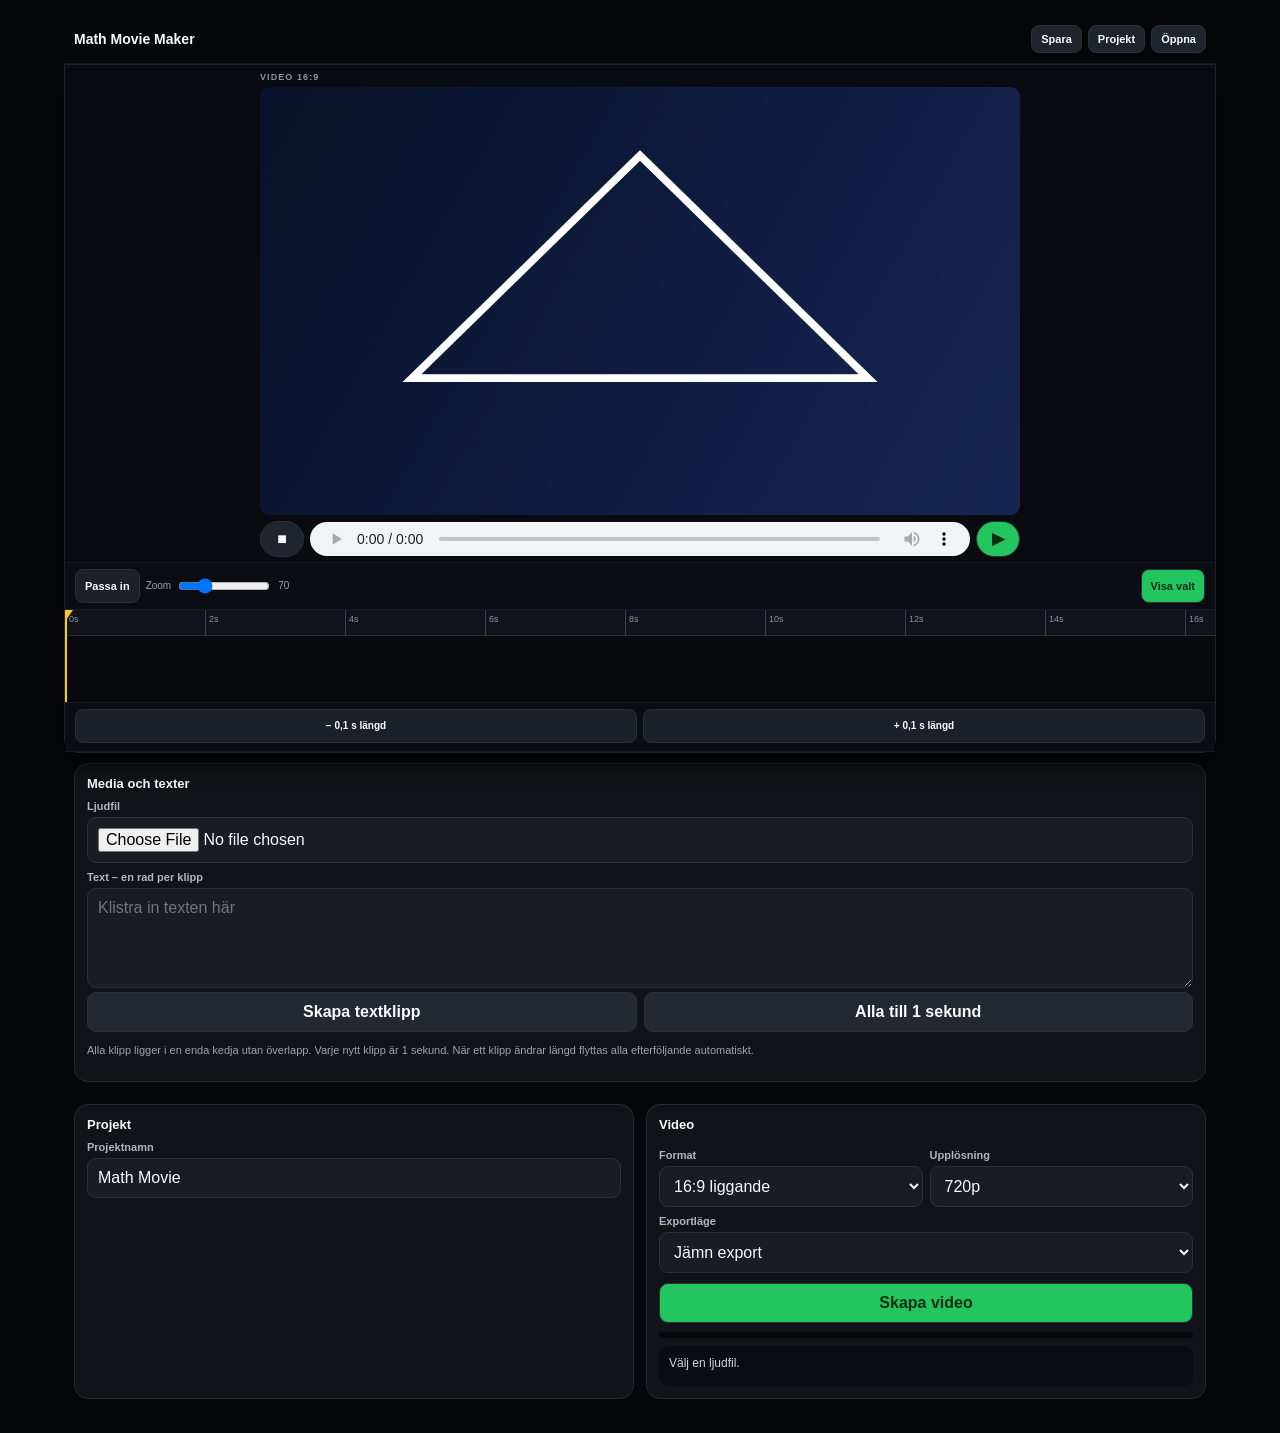
==== editor.html @ 7b9f649a "Update sequential timeline controls" ====
<!doctype html>
<html lang="sv">
<head>
<meta charset="utf-8">
<meta name="viewport" content="width=device-width,initial-scale=1,viewport-fit=cover,user-scalable=no">
<meta name="theme-color" content="#05070b">
<title>Math Movie Maker</title>
<link rel="stylesheet" href="styles.css?v=5">
</head>
<body>
<main>
<header class="topbar"><div class="brand">Math Movie Maker</div><div class="top-actions"><button id="saveLocal">Spara</button><button id="downloadProject">Projekt</button><button id="openProject">Öppna</button></div></header>
<input id="projectFile" type="file" accept=".json,application/json" hidden>
<section class="sticky-studio">
<div class="preview-panel">
<div class="format-badge">VIDEO 16:9</div>
<div class="preview"><canvas id="canvas" width="1280" height="720"></canvas></div>
<div class="transport"><button id="stopBtn">■</button><audio id="audio" controls preload="metadata"></audio><button id="previewBtn" class="primary">▶</button></div>
</div>
<div class="timeline-card">
<div class="timeline-toolbar"><button id="fitTimeline">Passa in</button><label class="zoom-label">Zoom<input id="timelineZoom" type="range" min="35" max="180" value="70"></label><span id="zoomValue">70</span><span class="spacer"></span><button id="markTime" class="primary">Visa valt</button></div>
<div id="timelineShell" class="timeline-shell"><div id="timeline" class="timeline"><div id="ruler" class="ruler"></div><div id="track" class="track"></div><div id="playhead" class="playhead"></div></div></div>
<div class="nudge"><button data-nudge="-0.1">− 0,1 s längd</button><button data-nudge="0.1">+ 0,1 s längd</button><button data-edge="start">Start här</button><button data-edge="end">Slut här</button></div>
</div>
</section>
<section class="panel-stack">
<div class="card"><h2>Media och texter</h2><label for="audioFile">Ljudfil</label><input id="audioFile" type="file" accept=".mp3,.wav,.m4a,.aac,audio/*"><label>Text – en rad per klipp</label><textarea id="lyrics" placeholder="Klistra in texten här"></textarea><div class="two"><button id="makeRows">Skapa textklipp</button><button id="resetTimes">Alla till 1 sekund</button></div><p class="small">Alla klipp ligger i en enda kedja utan överlapp. Varje nytt klipp är 1 sekund. När ett klipp ändrar längd flyttas alla efterföljande automatiskt.</p><div id="timingList" class="timing-list"></div></div>
<div class="card"><h2>Projekt</h2><label>Projektnamn</label><input id="projectName" value="Math Movie"></div>
<div class="card"><h2>Video</h2><div class="two"><div><label>Format</label><select id="ratio"><option value="16:9" selected>16:9 liggande</option></select></div><div><label>Upplösning</label><select id="quality"><option value="720">720p</option><option value="1080">1080p</option></select></div></div><label>Exportläge</label><select id="exportMode"><option value="smooth">Jämn export</option><option value="quality">Högsta kvalitet</option></select><button id="renderBtn" class="primary export-btn">Skapa video</button><div class="progress"><div id="bar"></div></div><div id="status" class="status">Välj en ljudfil.</div><a id="download" class="download">Ladda ner video</a></div>
</section>
</main>
<script src="app.js?v=5"></script>
</body>
</html>
---- styles.css ----
:root{--bg:#05070b;--panel:#111318;--panel2:#191c23;--line:#2b3039;--text:#f8fafc;--muted:#9ca3af;--green:#22c55e;--blue:#2563eb;--yellow:#facc15}*{box-sizing:border-box;-webkit-tap-highlight-color:transparent}html,body{margin:0;min-height:100%;background:var(--bg);color:var(--text);font-family:-apple-system,BlinkMacSystemFont,"Segoe UI",sans-serif}body{overflow-x:hidden}button,input,select,textarea{font:inherit;color:var(--text)}button{border:0;cursor:pointer}main{max-width:980px;margin:auto;padding-bottom:calc(80px + env(safe-area-inset-bottom))}.topbar{position:sticky;top:0;z-index:80;height:50px;padding:env(safe-area-inset-top) 10px 0;background:#05070bf5;backdrop-filter:blur(16px);display:flex;align-items:center;justify-content:space-between;border-bottom:1px solid #171a20}.brand{font-size:14px;font-weight:800}.top-actions{display:flex;gap:6px}.top-actions button{background:#20242c;border:1px solid var(--line);border-radius:8px;padding:7px 9px;font-size:11px;font-weight:750}.sticky-studio{position:sticky;top:50px;z-index:60;background:#090b10;box-shadow:0 10px 25px #000b}.preview-panel{padding:7px 10px 5px}.format-badge{font-size:9px;font-weight:800;letter-spacing:.12em;color:#8d95a3;margin:0 0 5px}.preview{width:100%;aspect-ratio:16/9;display:flex;background:#000;border-radius:9px;overflow:hidden}.preview canvas{width:100%;height:100%;display:block}.transport{display:grid;grid-template-columns:44px 1fr 44px;gap:6px;align-items:center;margin-top:6px}.transport button{height:36px;border-radius:18px;background:#20242c;border:1px solid var(--line);font-weight:800}.transport .primary{background:#fff;color:#090b10}.transport audio{width:100%;height:34px}.timeline-card{padding:6px 0 8px;background:#0b0d12;border-top:1px solid #171a20;border-bottom:1px solid #171a20}.timeline-toolbar{display:flex;align-items:center;gap:6px;padding:0 10px 6px}.timeline-toolbar button{height:34px;border-radius:8px;background:#1c2028;border:1px solid var(--line);padding:0 9px;font-size:11px;font-weight:700}.timeline-toolbar .spacer{flex:1}.zoom-label{display:flex;align-items:center;gap:5px;font-size:10px;color:var(--muted)}.zoom-label input{width:92px}.timeline-toolbar #zoomValue{font-size:10px;color:var(--muted);min-width:22px}.timeline-shell{overflow-x:auto;overflow-y:hidden;background:#07090d;border-top:1px solid #171a20;border-bottom:1px solid #171a20;touch-action:pan-x;-webkit-overflow-scrolling:touch}.timeline{position:relative;height:92px;min-width:100%;user-select:none}.ruler{position:absolute;inset:0 0 auto;height:26px;background:#101319;border-bottom:1px solid #292d35}.tick{position:absolute;top:0;height:26px;border-left:1px solid #374151;color:#8d95a3;font-size:9px;padding:4px 0 0 3px}.track{position:absolute;inset:26px 0 0}.cue-block{position:absolute;height:52px;border-radius:7px;background:#2f6df6;border:1px solid #79a4ff;box-shadow:0 4px 12px #0007;overflow:hidden;touch-action:none;min-width:34px}.cue-block.selected{outline:3px solid #fff;z-index:12}.cue-label{position:absolute;inset:0 28px 0 10px;display:flex;align-items:center;font-size:11px;font-weight:750;white-space:nowrap;overflow:hidden;text-overflow:ellipsis;pointer-events:none}.handle{position:absolute;top:0;bottom:0;width:28px;background:#ffffff32;z-index:2}.handle:after{content:"";position:absolute;top:13px;bottom:13px;width:4px;border-radius:3px;background:#fff}.handle.right{right:0}.handle.right:after{left:9px}.playhead{position:absolute;top:0;bottom:0;width:2px;background:var(--yellow);z-index:20;pointer-events:none}.playhead:before{content:"";position:absolute;top:0;left:-6px;border-left:7px solid transparent;border-right:7px solid transparent;border-top:10px solid var(--yellow)}.nudge{display:grid;grid-template-columns:1fr 1fr;gap:6px;padding:6px 10px 0}.nudge button{min-height:34px;background:#1c2028;border:1px solid var(--line);border-radius:8px;font-size:10px;font-weight:700}.panel-stack{padding:10px}.card{background:var(--panel);border:1px solid #252a32;border-radius:14px;padding:12px;margin-bottom:10px}.card h2{font-size:13px;margin:0 0 9px}.card label{display:block;font-size:11px;font-weight:700;color:#aeb5c0;margin:8px 0 5px}.card input,.card select,.card textarea{width:100%;border:1px solid var(--line);border-radius:9px;background:var(--panel2);padding:10px}.card textarea{min-height:100px;resize:vertical}.two{display:grid;grid-template-columns:1fr 1fr;gap:7px}.primary{background:var(--green)!important;color:#052e16!important}.card button{width:100%;min-height:40px;border-radius:9px;background:#232831;border:1px solid var(--line);font-weight:750;padding:8px}.small{color:var(--muted);font-size:11px;line-height:1.4}.timing-list{display:grid;gap:8px;margin-top:10px}.timing-row{border:1px solid #2b3039;background:#171b22;border-radius:12px;padding:9px}.timing-row.selected{outline:2px solid #fff}.row-title{display:grid;grid-template-columns:30px 1fr;gap:7px;align-items:center}.row-number{height:30px;border-radius:8px;background:#232831;display:grid;place-items:center;font-size:11px;font-weight:800;color:#9fb3cc}.row-title input{font-weight:700}.time-grid{display:grid;grid-template-columns:repeat(3,1fr);gap:6px;margin-top:7px}.time-grid label,.scene-wrap label{margin:0 0 4px;font-size:10px}.time-grid input{padding:8px}.time-grid input[readonly]{opacity:.65}.scene-wrap{margin-top:7px}.row-actions{display:grid;grid-template-columns:1fr 1fr 1.3fr;gap:6px;margin-top:7px}.row-actions button{min-height:36px;font-size:10px}.jump-btn{background:#2f6df6!important}.status{background:#090c12;border-radius:9px;padding:10px;min-height:40px;color:#cbd5e1;font-size:12px;margin-top:8px}.progress{height:6px;background:#05070b;border-radius:20px;overflow:hidden;margin-top:9px}.progress div{height:100%;width:0;background:var(--green)}.download{display:none;background:var(--blue);color:#fff;text-decoration:none;text-align:center;padding:12px;border-radius:9px;margin-top:8px;font-weight:750}.export-btn{margin-top:10px}@media(max-width:500px){.sticky-studio{top:50px}.preview-panel{padding-top:6px}.timeline-toolbar #fitTimeline{display:none}.zoom-label input{width:76px}.top-actions button:first-child{display:none}.panel-stack{padding-top:12px}}@media(min-width:901px){main{max-width:1180px;padding:14px}.topbar{border-radius:14px 14px 0 0}.sticky-studio{top:14px;border:1px solid #20242c;border-radius:0 0 14px 14px}.preview-panel{max-width:780px;margin:auto}.panel-stack{display:grid;grid-template-columns:1fr 1fr;gap:12px}.panel-stack .card:first-child{grid-column:1/-1}}
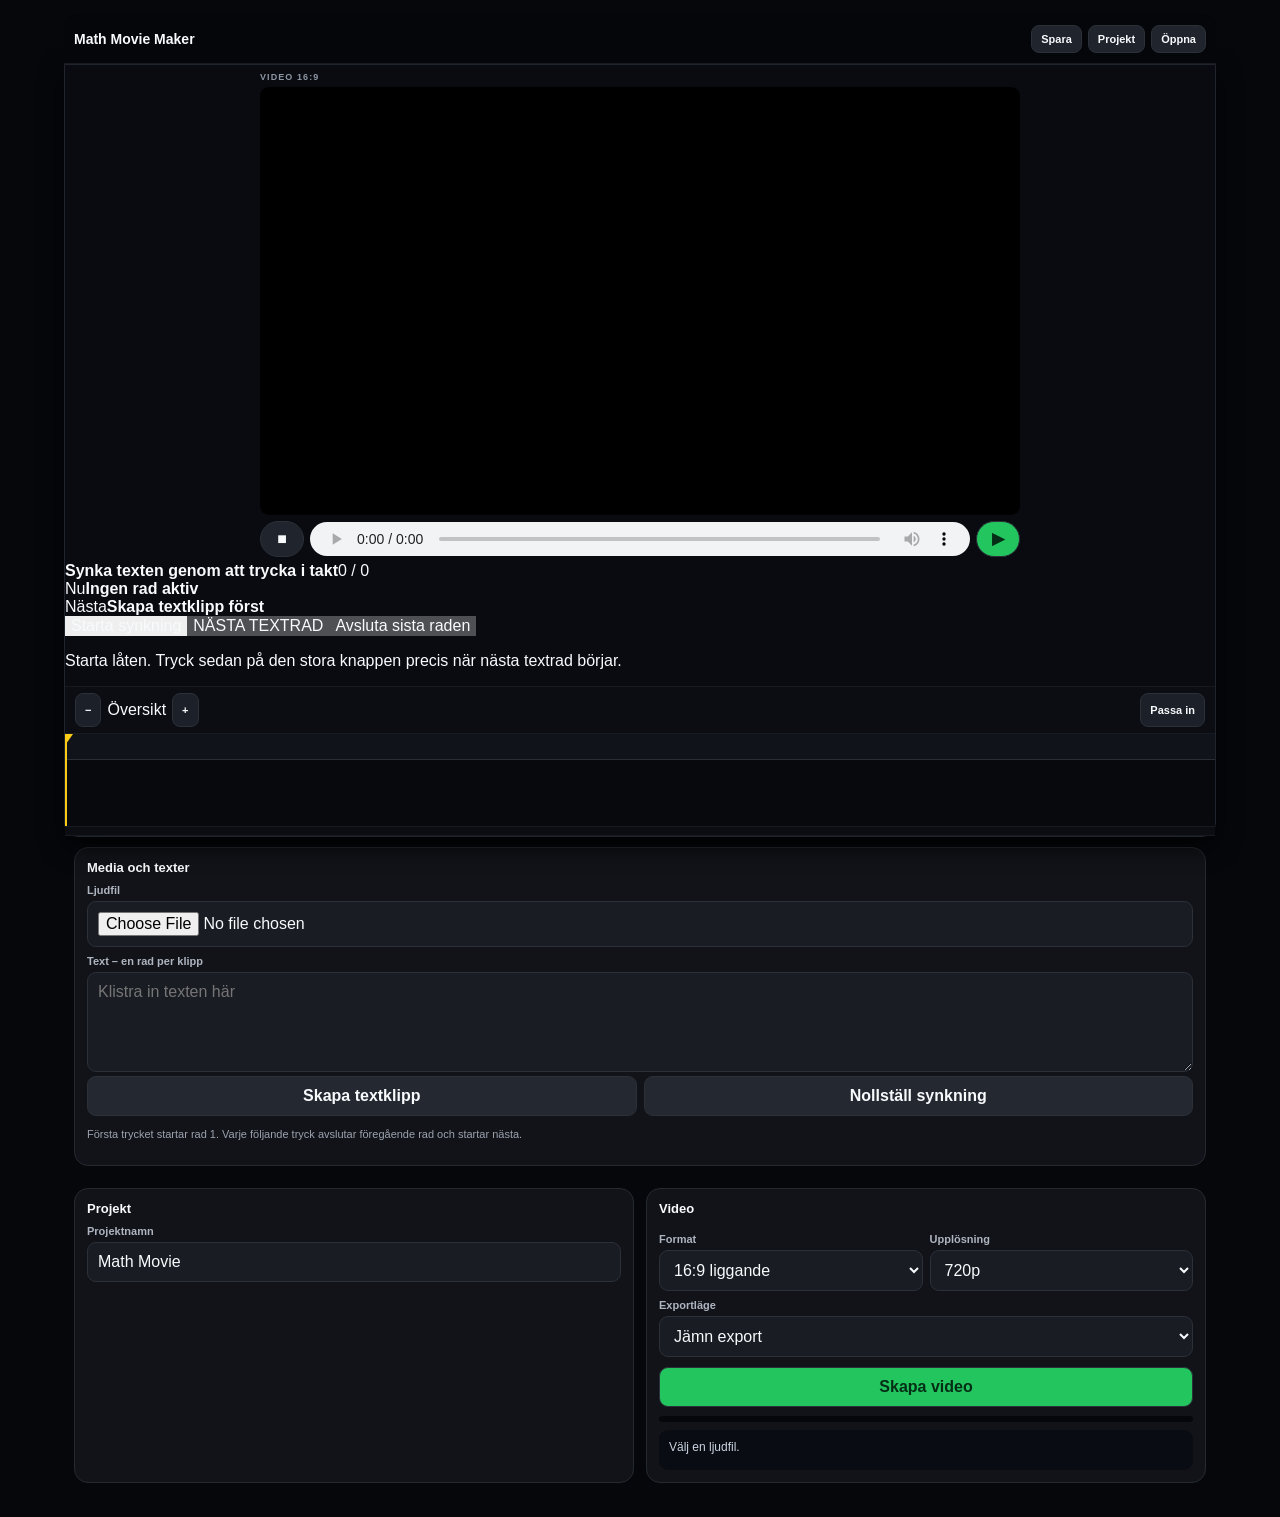
==== commit d06e0401: "Add tap-to-sync subtitle workflow" ====
--- a/editor.html
+++ b/editor.html
@@ -5,7 +5,7 @@
 <meta name="viewport" content="width=device-width,initial-scale=1,viewport-fit=cover,user-scalable=no">
 <meta name="theme-color" content="#05070b">
 <title>Math Movie Maker</title>
-<link rel="stylesheet" href="styles.css?v=5">
+<link rel="stylesheet" href="styles.css?v=6">
 </head>
 <body>
 <main>
@@ -17,18 +17,24 @@
 <div class="preview"><canvas id="canvas" width="1280" height="720"></canvas></div>
 <div class="transport"><button id="stopBtn">■</button><audio id="audio" controls preload="metadata"></audio><button id="previewBtn" class="primary">▶</button></div>
 </div>
+<div class="sync-panel">
+<div class="sync-head"><strong>Synka texten genom att trycka i takt</strong><span id="syncCount">0 / 0</span></div>
+<div class="sync-now"><span>Nu</span><b id="currentLine">Ingen rad aktiv</b></div>
+<div class="sync-next"><span>Nästa</span><b id="nextLine">Skapa textklipp först</b></div>
+<div class="sync-actions"><button id="startSync">Starta synkning</button><button id="tapNext" class="tap-button" disabled>NÄSTA TEXTRAD</button><button id="finishSync" disabled>Avsluta sista raden</button></div>
+<p class="sync-help">Starta låten. Tryck sedan på den stora knappen precis när nästa textrad börjar.</p>
+</div>
 <div class="timeline-card">
-<div class="timeline-toolbar"><button id="fitTimeline">Passa in</button><label class="zoom-label">Zoom<input id="timelineZoom" type="range" min="35" max="180" value="70"></label><span id="zoomValue">70</span><span class="spacer"></span><button id="markTime" class="primary">Visa valt</button></div>
+<div class="timeline-toolbar"><button id="zoomOut">−</button><span>Översikt</span><button id="zoomIn">+</button><span class="spacer"></span><button id="fitTimeline">Passa in</button></div>
 <div id="timelineShell" class="timeline-shell"><div id="timeline" class="timeline"><div id="ruler" class="ruler"></div><div id="track" class="track"></div><div id="playhead" class="playhead"></div></div></div>
-<div class="nudge"><button data-nudge="-0.1">− 0,1 s längd</button><button data-nudge="0.1">+ 0,1 s längd</button><button data-edge="start">Start här</button><button data-edge="end">Slut här</button></div>
 </div>
 </section>
 <section class="panel-stack">
-<div class="card"><h2>Media och texter</h2><label for="audioFile">Ljudfil</label><input id="audioFile" type="file" accept=".mp3,.wav,.m4a,.aac,audio/*"><label>Text – en rad per klipp</label><textarea id="lyrics" placeholder="Klistra in texten här"></textarea><div class="two"><button id="makeRows">Skapa textklipp</button><button id="resetTimes">Alla till 1 sekund</button></div><p class="small">Alla klipp ligger i en enda kedja utan överlapp. Varje nytt klipp är 1 sekund. När ett klipp ändrar längd flyttas alla efterföljande automatiskt.</p><div id="timingList" class="timing-list"></div></div>
+<div class="card"><h2>Media och texter</h2><label for="audioFile">Ljudfil</label><input id="audioFile" type="file" accept=".mp3,.wav,.m4a,.aac,audio/*"><label>Text – en rad per klipp</label><textarea id="lyrics" placeholder="Klistra in texten här"></textarea><div class="two"><button id="makeRows">Skapa textklipp</button><button id="resetTimes">Nollställ synkning</button></div><p class="small">Första trycket startar rad 1. Varje följande tryck avslutar föregående rad och startar nästa.</p><div id="timingList" class="timing-list"></div></div>
 <div class="card"><h2>Projekt</h2><label>Projektnamn</label><input id="projectName" value="Math Movie"></div>
 <div class="card"><h2>Video</h2><div class="two"><div><label>Format</label><select id="ratio"><option value="16:9" selected>16:9 liggande</option></select></div><div><label>Upplösning</label><select id="quality"><option value="720">720p</option><option value="1080">1080p</option></select></div></div><label>Exportläge</label><select id="exportMode"><option value="smooth">Jämn export</option><option value="quality">Högsta kvalitet</option></select><button id="renderBtn" class="primary export-btn">Skapa video</button><div class="progress"><div id="bar"></div></div><div id="status" class="status">Välj en ljudfil.</div><a id="download" class="download">Ladda ner video</a></div>
 </section>
 </main>
-<script src="app.js?v=5"></script>
+<script src="app.js?v=6"></script>
 </body>
 </html>
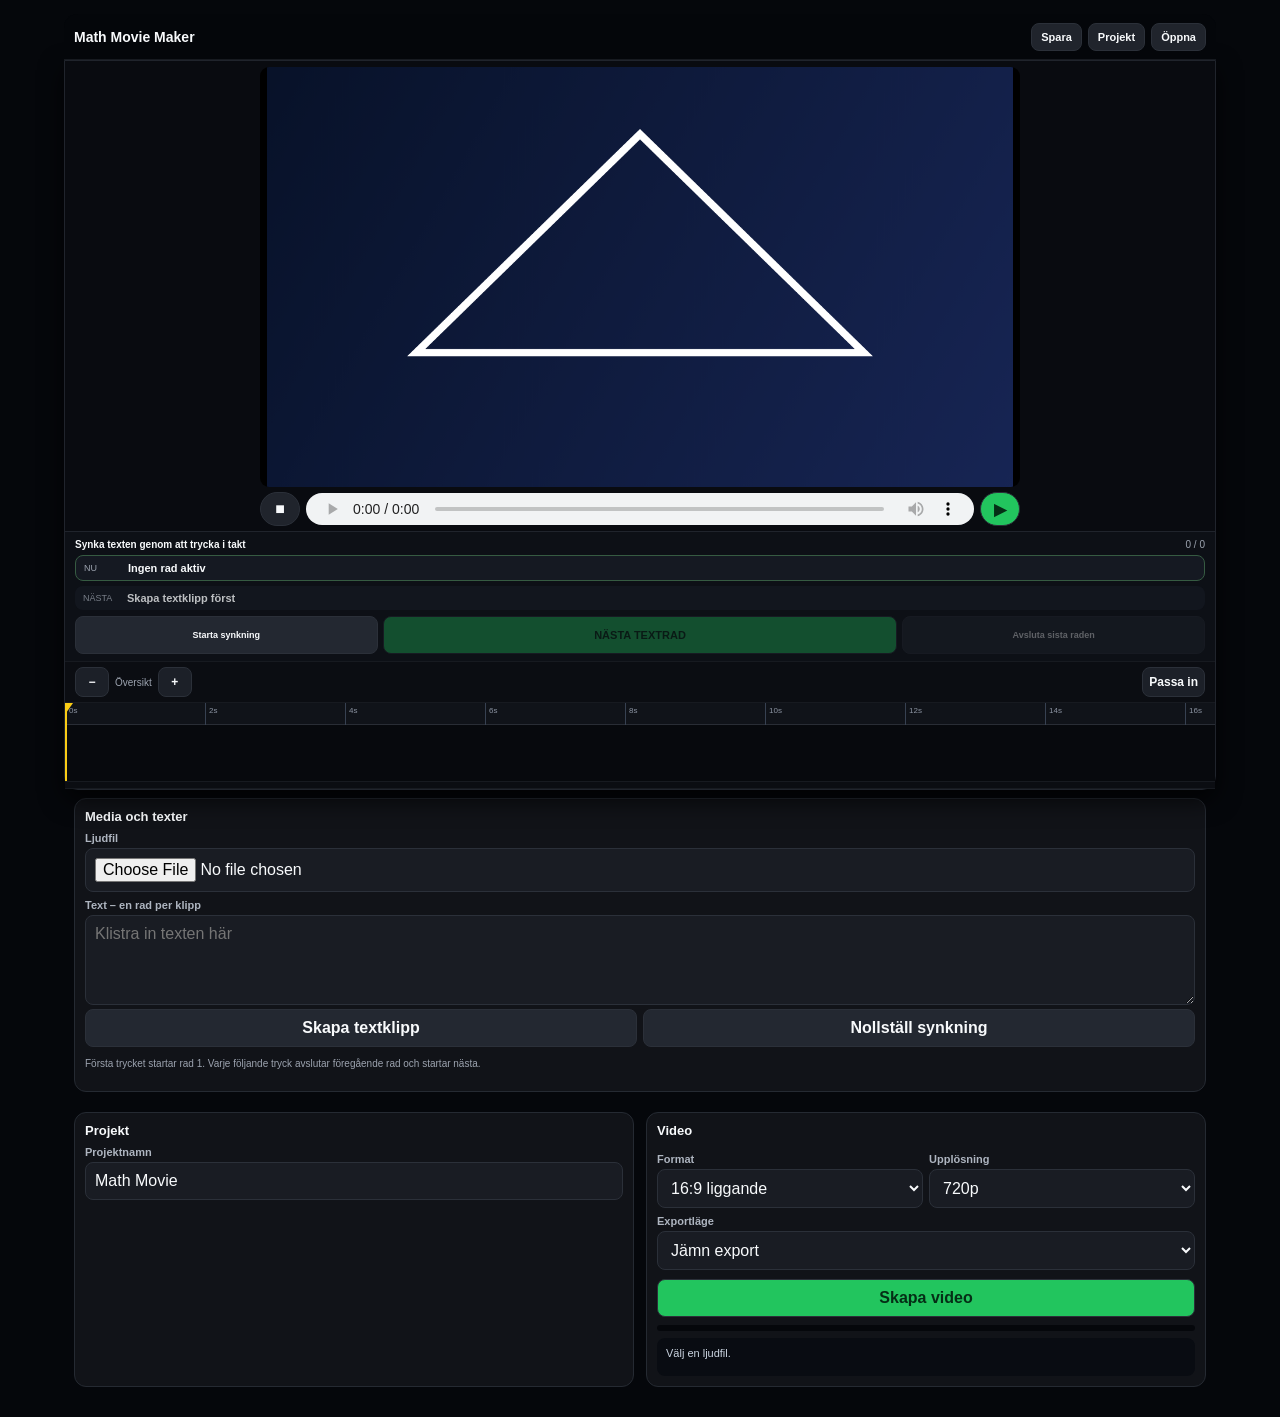
==== commit 2280ced5: "Load compact mobile layout" ====
--- a/editor.html
+++ b/editor.html
@@ -5,7 +5,7 @@
 <meta name="viewport" content="width=device-width,initial-scale=1,viewport-fit=cover,user-scalable=no">
 <meta name="theme-color" content="#05070b">
 <title>Math Movie Maker</title>
-<link rel="stylesheet" href="styles.css?v=6">
+<link rel="stylesheet" href="styles.css?v=7">
 </head>
 <body>
 <main>
--- a/styles.css
+++ b/styles.css
@@ -1 +1 @@
-:root{--bg:#05070b;--panel:#111318;--panel2:#191c23;--line:#2b3039;--text:#f8fafc;--muted:#9ca3af;--green:#22c55e;--blue:#2563eb;--yellow:#facc15}*{box-sizing:border-box;-webkit-tap-highlight-color:transparent}html,body{margin:0;min-height:100%;background:var(--bg);color:var(--text);font-family:-apple-system,BlinkMacSystemFont,"Segoe UI",sans-serif}body{overflow-x:hidden}button,input,select,textarea{font:inherit;color:var(--text)}button{border:0;cursor:pointer}main{max-width:980px;margin:auto;padding-bottom:calc(80px + env(safe-area-inset-bottom))}.topbar{position:sticky;top:0;z-index:80;height:50px;padding:env(safe-area-inset-top) 10px 0;background:#05070bf5;backdrop-filter:blur(16px);display:flex;align-items:center;justify-content:space-between;border-bottom:1px solid #171a20}.brand{font-size:14px;font-weight:800}.top-actions{display:flex;gap:6px}.top-actions button{background:#20242c;border:1px solid var(--line);border-radius:8px;padding:7px 9px;font-size:11px;font-weight:750}.sticky-studio{position:sticky;top:50px;z-index:60;background:#090b10;box-shadow:0 10px 25px #000b}.preview-panel{padding:7px 10px 5px}.format-badge{font-size:9px;font-weight:800;letter-spacing:.12em;color:#8d95a3;margin:0 0 5px}.preview{width:100%;aspect-ratio:16/9;display:flex;background:#000;border-radius:9px;overflow:hidden}.preview canvas{width:100%;height:100%;display:block}.transport{display:grid;grid-template-columns:44px 1fr 44px;gap:6px;align-items:center;margin-top:6px}.transport button{height:36px;border-radius:18px;background:#20242c;border:1px solid var(--line);font-weight:800}.transport .primary{background:#fff;color:#090b10}.transport audio{width:100%;height:34px}.timeline-card{padding:6px 0 8px;background:#0b0d12;border-top:1px solid #171a20;border-bottom:1px solid #171a20}.timeline-toolbar{display:flex;align-items:center;gap:6px;padding:0 10px 6px}.timeline-toolbar button{height:34px;border-radius:8px;background:#1c2028;border:1px solid var(--line);padding:0 9px;font-size:11px;font-weight:700}.timeline-toolbar .spacer{flex:1}.zoom-label{display:flex;align-items:center;gap:5px;font-size:10px;color:var(--muted)}.zoom-label input{width:92px}.timeline-toolbar #zoomValue{font-size:10px;color:var(--muted);min-width:22px}.timeline-shell{overflow-x:auto;overflow-y:hidden;background:#07090d;border-top:1px solid #171a20;border-bottom:1px solid #171a20;touch-action:pan-x;-webkit-overflow-scrolling:touch}.timeline{position:relative;height:92px;min-width:100%;user-select:none}.ruler{position:absolute;inset:0 0 auto;height:26px;background:#101319;border-bottom:1px solid #292d35}.tick{position:absolute;top:0;height:26px;border-left:1px solid #374151;color:#8d95a3;font-size:9px;padding:4px 0 0 3px}.track{position:absolute;inset:26px 0 0}.cue-block{position:absolute;height:52px;border-radius:7px;background:#2f6df6;border:1px solid #79a4ff;box-shadow:0 4px 12px #0007;overflow:hidden;touch-action:none;min-width:34px}.cue-block.selected{outline:3px solid #fff;z-index:12}.cue-label{position:absolute;inset:0 28px 0 10px;display:flex;align-items:center;font-size:11px;font-weight:750;white-space:nowrap;overflow:hidden;text-overflow:ellipsis;pointer-events:none}.handle{position:absolute;top:0;bottom:0;width:28px;background:#ffffff32;z-index:2}.handle:after{content:"";position:absolute;top:13px;bottom:13px;width:4px;border-radius:3px;background:#fff}.handle.right{right:0}.handle.right:after{left:9px}.playhead{position:absolute;top:0;bottom:0;width:2px;background:var(--yellow);z-index:20;pointer-events:none}.playhead:before{content:"";position:absolute;top:0;left:-6px;border-left:7px solid transparent;border-right:7px solid transparent;border-top:10px solid var(--yellow)}.nudge{display:grid;grid-template-columns:1fr 1fr;gap:6px;padding:6px 10px 0}.nudge button{min-height:34px;background:#1c2028;border:1px solid var(--line);border-radius:8px;font-size:10px;font-weight:700}.panel-stack{padding:10px}.card{background:var(--panel);border:1px solid #252a32;border-radius:14px;padding:12px;margin-bottom:10px}.card h2{font-size:13px;margin:0 0 9px}.card label{display:block;font-size:11px;font-weight:700;color:#aeb5c0;margin:8px 0 5px}.card input,.card select,.card textarea{width:100%;border:1px solid var(--line);border-radius:9px;background:var(--panel2);padding:10px}.card textarea{min-height:100px;resize:vertical}.two{display:grid;grid-template-columns:1fr 1fr;gap:7px}.primary{background:var(--green)!important;color:#052e16!important}.card button{width:100%;min-height:40px;border-radius:9px;background:#232831;border:1px solid var(--line);font-weight:750;padding:8px}.small{color:var(--muted);font-size:11px;line-height:1.4}.timing-list{display:grid;gap:8px;margin-top:10px}.timing-row{border:1px solid #2b3039;background:#171b22;border-radius:12px;padding:9px}.timing-row.selected{outline:2px solid #fff}.row-title{display:grid;grid-template-columns:30px 1fr;gap:7px;align-items:center}.row-number{height:30px;border-radius:8px;background:#232831;display:grid;place-items:center;font-size:11px;font-weight:800;color:#9fb3cc}.row-title input{font-weight:700}.time-grid{display:grid;grid-template-columns:repeat(3,1fr);gap:6px;margin-top:7px}.time-grid label,.scene-wrap label{margin:0 0 4px;font-size:10px}.time-grid input{padding:8px}.time-grid input[readonly]{opacity:.65}.scene-wrap{margin-top:7px}.row-actions{display:grid;grid-template-columns:1fr 1fr 1.3fr;gap:6px;margin-top:7px}.row-actions button{min-height:36px;font-size:10px}.jump-btn{background:#2f6df6!important}.status{background:#090c12;border-radius:9px;padding:10px;min-height:40px;color:#cbd5e1;font-size:12px;margin-top:8px}.progress{height:6px;background:#05070b;border-radius:20px;overflow:hidden;margin-top:9px}.progress div{height:100%;width:0;background:var(--green)}.download{display:none;background:var(--blue);color:#fff;text-decoration:none;text-align:center;padding:12px;border-radius:9px;margin-top:8px;font-weight:750}.export-btn{margin-top:10px}@media(max-width:500px){.sticky-studio{top:50px}.preview-panel{padding-top:6px}.timeline-toolbar #fitTimeline{display:none}.zoom-label input{width:76px}.top-actions button:first-child{display:none}.panel-stack{padding-top:12px}}@media(min-width:901px){main{max-width:1180px;padding:14px}.topbar{border-radius:14px 14px 0 0}.sticky-studio{top:14px;border:1px solid #20242c;border-radius:0 0 14px 14px}.preview-panel{max-width:780px;margin:auto}.panel-stack{display:grid;grid-template-columns:1fr 1fr;gap:12px}.panel-stack .card:first-child{grid-column:1/-1}}+:root{--bg:#05070b;--panel:#111318;--panel2:#191c23;--line:#2b3039;--text:#f8fafc;--muted:#9ca3af;--green:#22c55e;--blue:#2563eb;--yellow:#facc15}*{box-sizing:border-box;-webkit-tap-highlight-color:transparent}html,body{margin:0;min-height:100%;background:var(--bg);color:var(--text);font-family:-apple-system,BlinkMacSystemFont,"Segoe UI",sans-serif}body{overflow-x:hidden}button,input,select,textarea{font:inherit;color:var(--text)}button{border:0;cursor:pointer}main{max-width:980px;margin:auto;padding-bottom:calc(30px + env(safe-area-inset-bottom))}.topbar{position:sticky;top:0;z-index:80;height:46px;padding:env(safe-area-inset-top) 10px 0;background:#05070bf5;backdrop-filter:blur(16px);display:flex;align-items:center;justify-content:space-between;border-bottom:1px solid #171a20}.brand{font-size:14px;font-weight:800}.top-actions{display:flex;gap:6px}.top-actions button{background:#20242c;border:1px solid var(--line);border-radius:8px;padding:7px 9px;font-size:11px;font-weight:750}.sticky-studio{position:static;background:#090b10;box-shadow:none}.preview-panel{padding:6px 10px 5px}.format-badge{display:none}.preview{width:100%;aspect-ratio:16/9;max-height:28vh;display:flex;background:#000;border-radius:9px;overflow:hidden}.preview canvas{width:100%;height:100%;display:block;object-fit:contain}.transport{display:grid;grid-template-columns:40px 1fr 40px;gap:6px;align-items:center;margin-top:5px}.transport button{height:34px;border-radius:17px;background:#20242c;border:1px solid var(--line);font-weight:800}.transport .primary{background:#fff;color:#090b10}.transport audio{width:100%;height:32px}.sync-panel{padding:7px 10px;background:#0d1016;border-top:1px solid #20242c}.sync-head{display:flex;justify-content:space-between;gap:8px;font-size:10px}.sync-head span{color:var(--muted)}.sync-now,.sync-next{display:grid;grid-template-columns:38px 1fr;gap:6px;align-items:center;margin-top:5px;padding:6px 8px;border-radius:8px;background:#151922}.sync-now{border:1px solid #365b42}.sync-next{opacity:.75}.sync-now span,.sync-next span{font-size:9px;color:var(--muted);text-transform:uppercase}.sync-now b,.sync-next b{font-size:11px;white-space:nowrap;overflow:hidden;text-overflow:ellipsis}.sync-actions{display:grid;grid-template-columns:1fr 1.7fr 1fr;gap:5px;margin-top:6px}.sync-actions button{min-height:38px;border-radius:8px;background:#232831;border:1px solid var(--line);font-size:9px;font-weight:800}.sync-actions .tap-button{background:var(--green);color:#052e16;font-size:11px}.sync-actions button:disabled{opacity:.35}.sync-help{display:none}.timeline-card{padding:5px 0 6px;background:#0b0d12;border-top:1px solid #171a20;border-bottom:1px solid #171a20}.timeline-toolbar{display:flex;align-items:center;gap:6px;padding:0 10px 5px;font-size:10px;color:var(--muted)}.timeline-toolbar button{height:30px;min-width:34px;border-radius:8px;background:#1c2028;border:1px solid var(--line);font-size:12px;font-weight:800}.timeline-toolbar .spacer{flex:1}.timeline-shell{overflow-x:auto;overflow-y:hidden;background:#07090d;border-top:1px solid #171a20;border-bottom:1px solid #171a20;touch-action:pan-x;-webkit-overflow-scrolling:touch}.timeline{position:relative;height:78px;min-width:100%;user-select:none}.ruler{position:absolute;inset:0 0 auto;height:22px;background:#101319;border-bottom:1px solid #292d35}.tick{position:absolute;top:0;height:22px;border-left:1px solid #374151;color:#8d95a3;font-size:8px;padding:3px 0 0 3px}.track{position:absolute;inset:22px 0 0}.cue-block{position:absolute;top:5px;height:44px;border-radius:6px;background:#2f6df6;border:1px solid #79a4ff;overflow:hidden;min-width:8px}.cue-block.selected{outline:3px solid #fff;z-index:12}.cue-block.unsynced{background:#343943;border-color:#555d69}.cue-label{position:absolute;inset:0 7px;display:flex;align-items:center;font-size:9px;font-weight:750;white-space:nowrap;overflow:hidden;text-overflow:ellipsis}.playhead{position:absolute;top:0;bottom:0;width:2px;background:var(--yellow);z-index:20;pointer-events:none}.playhead:before{content:"";position:absolute;top:0;left:-6px;border-left:7px solid transparent;border-right:7px solid transparent;border-top:10px solid var(--yellow)}.panel-stack{padding:8px 10px}.card{background:var(--panel);border:1px solid #252a32;border-radius:12px;padding:10px;margin-bottom:8px}.card h2{font-size:13px;margin:0 0 8px}.card label{display:block;font-size:11px;font-weight:700;color:#aeb5c0;margin:7px 0 4px}.card input,.card select,.card textarea{width:100%;border:1px solid var(--line);border-radius:8px;background:var(--panel2);padding:9px}.card textarea{min-height:90px;resize:vertical}.two{display:grid;grid-template-columns:1fr 1fr;gap:6px}.primary{background:var(--green)!important;color:#052e16!important}.card button{width:100%;min-height:38px;border-radius:8px;background:#232831;border:1px solid var(--line);font-weight:750;padding:7px}.small{color:var(--muted);font-size:10px;line-height:1.35}.timing-list{display:grid;gap:7px;margin-top:8px}.timing-row{border:1px solid #2b3039;background:#171b22;border-radius:10px;padding:8px}.timing-row.selected{outline:2px solid #fff}.row-title{display:grid;grid-template-columns:28px 1fr;gap:6px;align-items:center}.row-number{height:28px;border-radius:7px;background:#232831;display:grid;place-items:center;font-size:10px;font-weight:800;color:#9fb3cc}.row-title input{font-weight:700}.time-grid{display:grid;grid-template-columns:repeat(3,1fr);gap:5px;margin-top:6px}.time-grid label,.scene-wrap label{margin:0 0 3px;font-size:9px}.time-grid input{padding:7px}.scene-wrap{margin-top:6px}.fine{display:grid;grid-template-columns:repeat(4,1fr);gap:4px;margin-top:6px}.fine button{min-height:32px;font-size:9px}.status{background:#090c12;border-radius:8px;padding:9px;min-height:38px;color:#cbd5e1;font-size:11px;margin-top:7px}.progress{height:6px;background:#05070b;border-radius:20px;overflow:hidden;margin-top:8px}.progress div{height:100%;width:0;background:var(--green)}.download{display:none;background:var(--blue);color:#fff;text-decoration:none;text-align:center;padding:11px;border-radius:8px;margin-top:7px;font-weight:750}.export-btn{margin-top:9px}@media(max-width:500px){.top-actions button:first-child{display:none}.sync-actions{grid-template-columns:1fr 1.7fr}.sync-actions #finishSync{grid-column:1/-1;min-height:34px}.preview{max-height:24vh}.panel-stack{padding-top:8px}}@media(min-width:901px){main{max-width:1180px;padding:14px}.topbar{border-radius:14px 14px 0 0}.sticky-studio{position:sticky;top:14px;z-index:60;border:1px solid #20242c;border-radius:0 0 14px 14px;box-shadow:0 10px 25px #000b}.preview-panel{max-width:780px;margin:auto}.preview{max-height:420px}.panel-stack{display:grid;grid-template-columns:1fr 1fr;gap:12px}.panel-stack .card:first-child{grid-column:1/-1}}
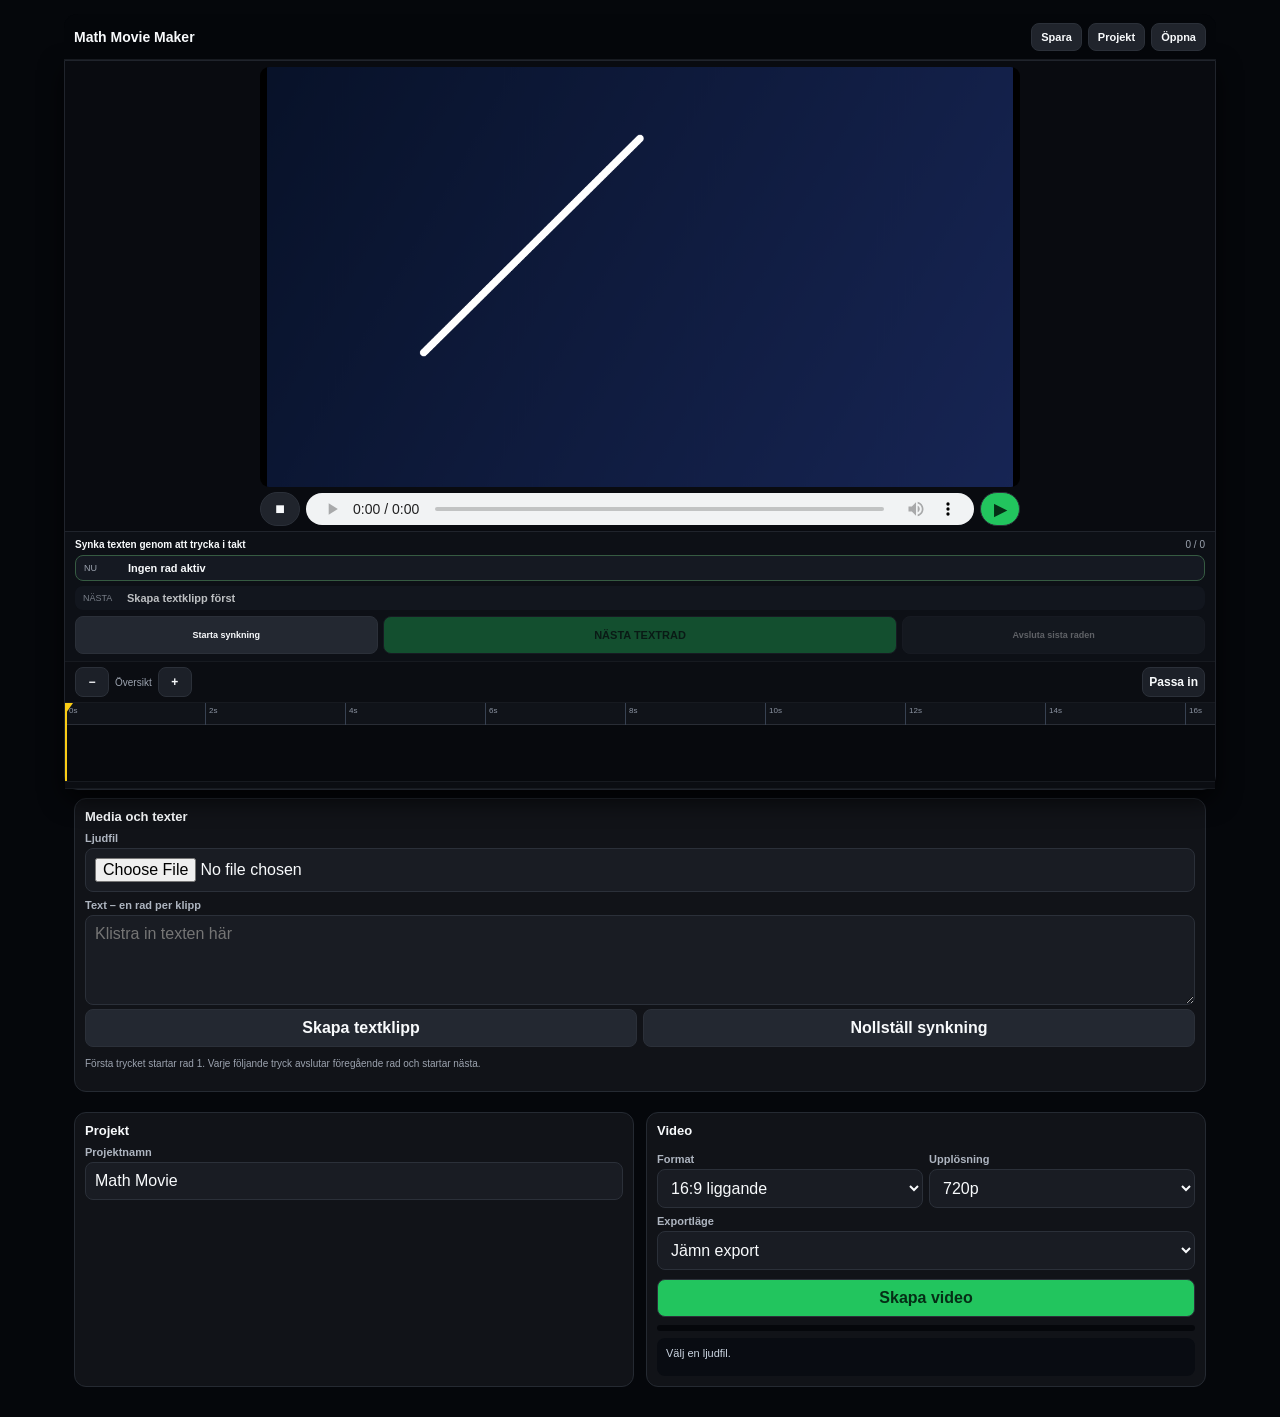
==== commit fb725a2f: "Load new triangle animation engine" ====
--- a/editor.html
+++ b/editor.html
@@ -35,6 +35,6 @@
 <div class="card"><h2>Video</h2><div class="two"><div><label>Format</label><select id="ratio"><option value="16:9" selected>16:9 liggande</option></select></div><div><label>Upplösning</label><select id="quality"><option value="720">720p</option><option value="1080">1080p</option></select></div></div><label>Exportläge</label><select id="exportMode"><option value="smooth">Jämn export</option><option value="quality">Högsta kvalitet</option></select><button id="renderBtn" class="primary export-btn">Skapa video</button><div class="progress"><div id="bar"></div></div><div id="status" class="status">Välj en ljudfil.</div><a id="download" class="download">Ladda ner video</a></div>
 </section>
 </main>
-<script src="app.js?v=6"></script>
+<script src="app.js?v=8"></script>
 </body>
 </html>
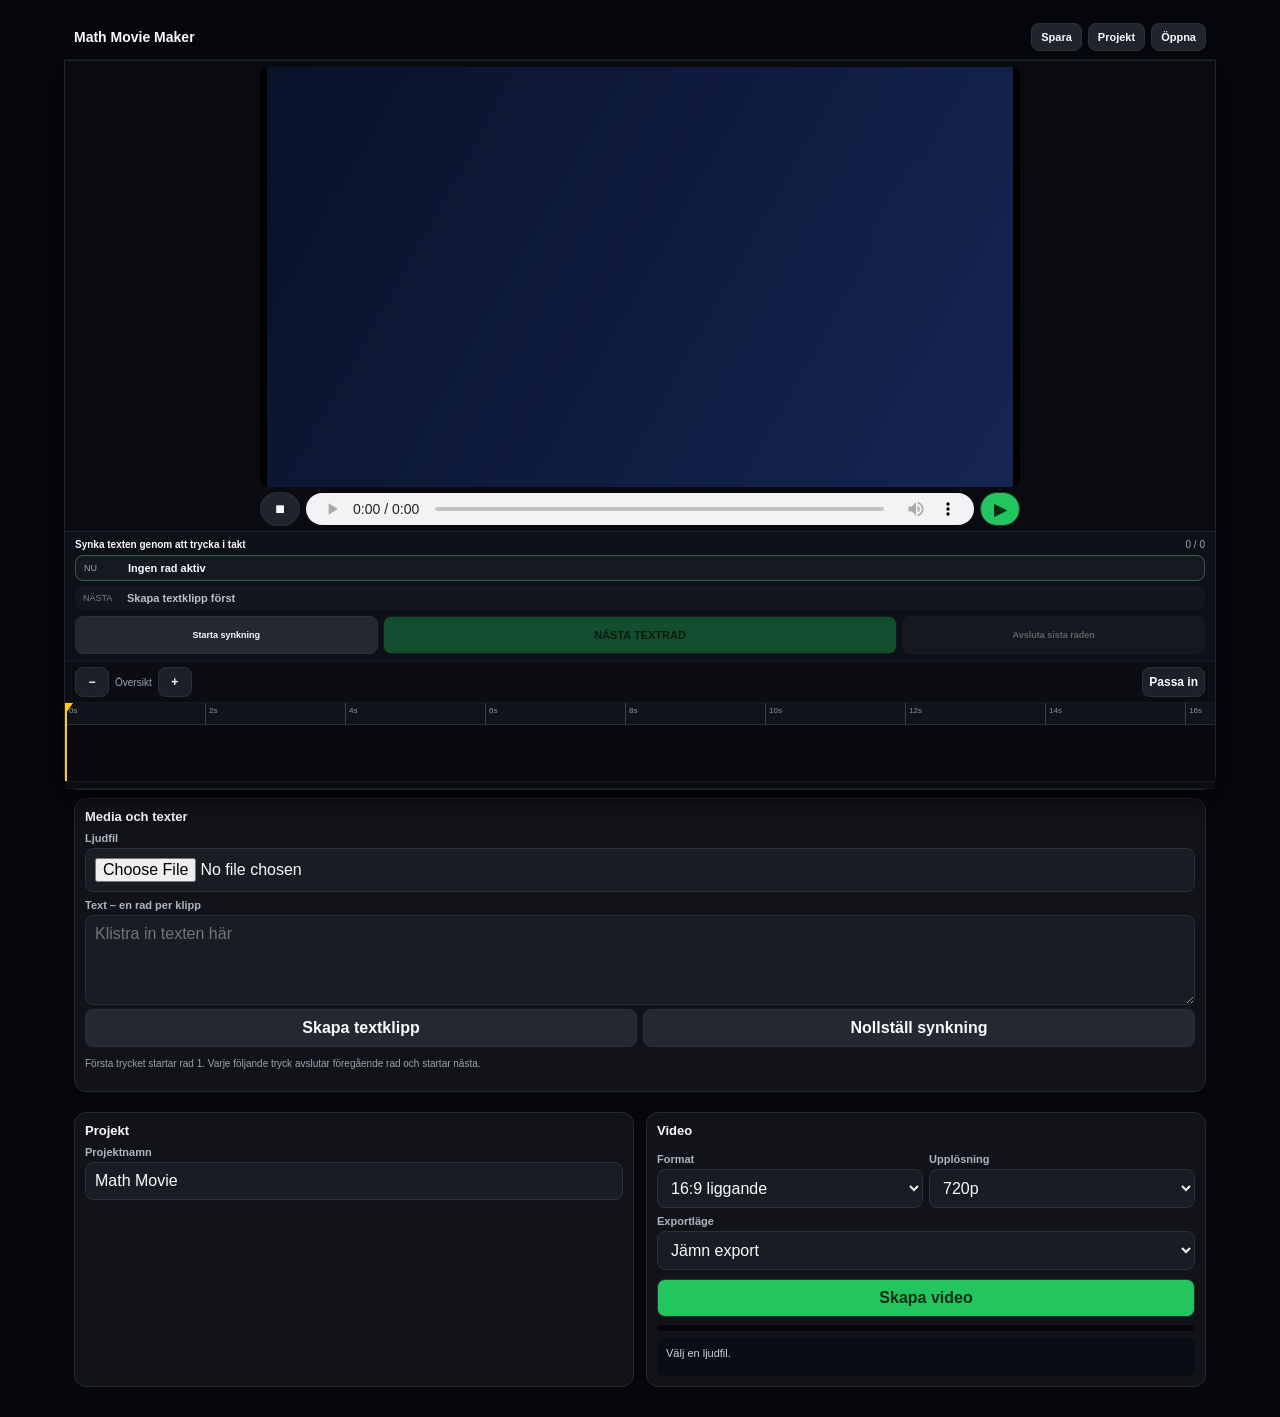
==== commit 8bc9c537: "Load stable v10 hotfix" ====
--- a/editor.html
+++ b/editor.html
@@ -36,5 +36,9 @@
 </section>
 </main>
 <script src="app.js?v=8"></script>
+<script src="animations/geometry.js?v=2"></script>
+<script src="animations/general.js?v=2"></script>
+<script src="animations/engine.js?v=2"></script>
+<script src="hotfix-v10.js?v=1"></script>
 </body>
 </html>
